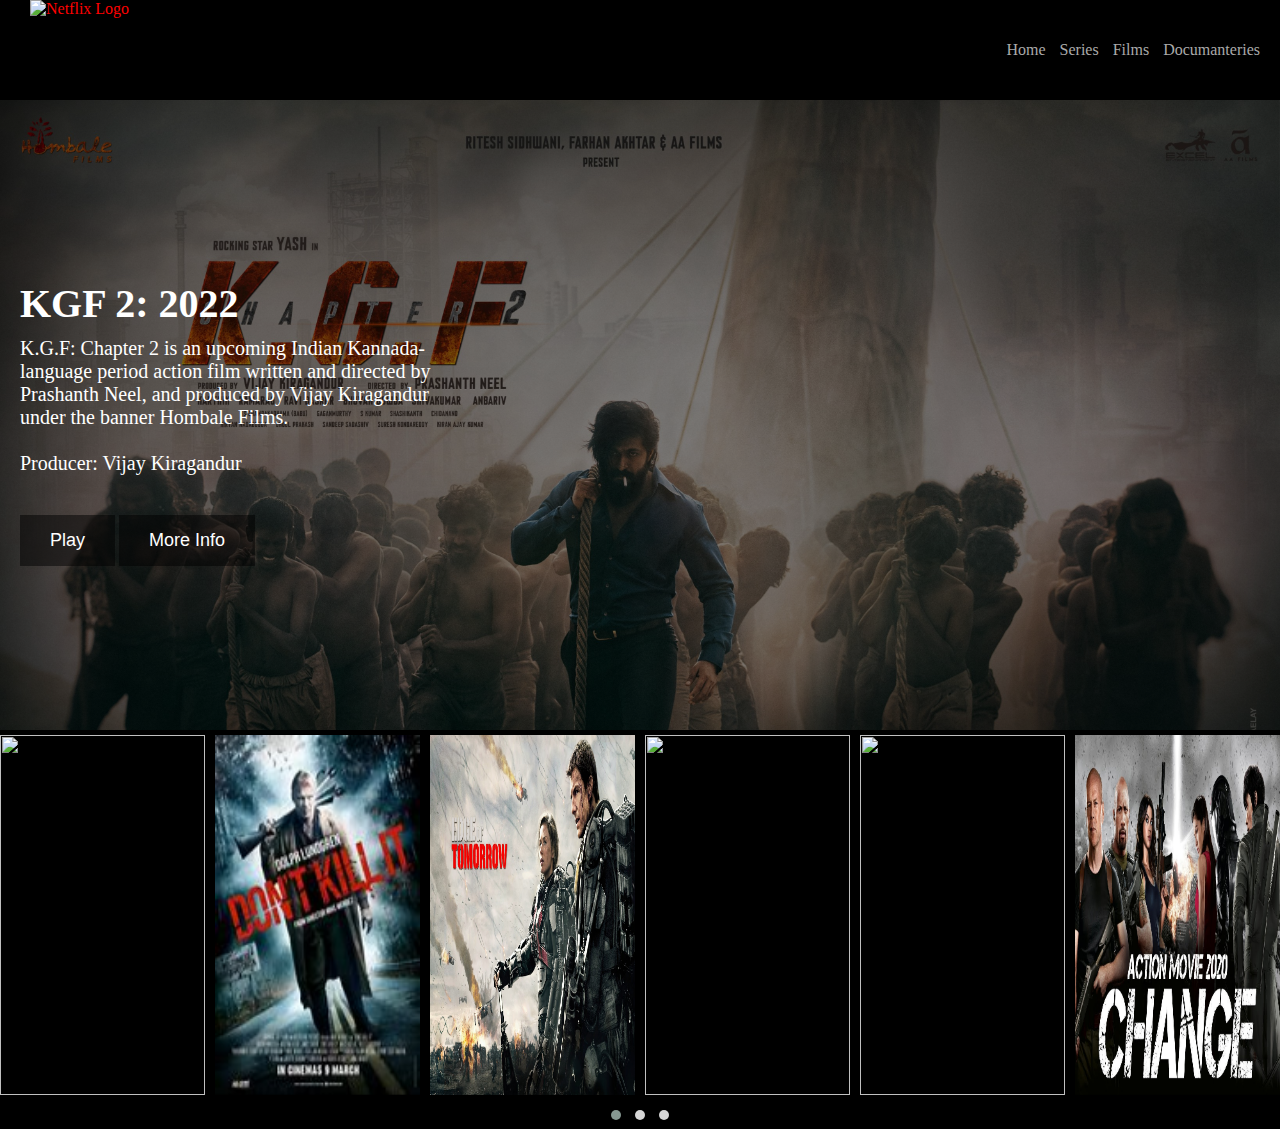
==== index.html @ 9ec446a5 "first  commit" ====
<!DOCTYPE html>
<html lang="en">

<head>
    <meta charset="UTF-8">
    <meta http-equiv="X-UA-Compatible" content="IE-edge">
    <meta name="viewport" content="width=device-width, initial-scale=1.0">
  
    <link rel="stylesheet" type="text/css" href="./lib/css/main.css">
 
    <!-- Owl CSS for Carousel-->
    <link rel="stylesheet" href="./lib/css/owl/owl.carousel.min.css">
    <link rel="stylesheet" href="./lib/css/owl/owl.theme.default.min.css">
	<link rel="stylesheet" href="owlcarousel/owl.carousel.min.css">
	<link rel="stylesheet" href="owlcarousel/owl.theme.default.min.css">
    <!-- Responsive CSS -->
    <link rel="stylesheet" href="./lib/css/responsive.css">

    <!-- Font Awesome -->
    <script src="https://kit.fontawesome.com/a076d05399.js"></script>

    <!-- JQuery -->
    <script src="./lib/js/owl/jquery.min.js"></script>
	<script src="jquery.min.js"></script>
	<script src="owlcarousel/owl.carousel.min.js"></script>
    <!-- Owl JS for Carousel-->
    <script src="./lib/js/owl/owl.carousel.min.js"></script>

    <!-- Script JS -->
    <script src="./lib/js/owl/script.js"></script>

    <link rel="icon" type="image/x-icon" href="https://cdn-icons-png.flaticon.com/512/732/732228.png">
   
    <title>NETFLIX</title>

</head>

<body>
<script>
	$(document).ready(function(){
  $(".owl-carousel").owlCarousel({ items:6,
    // loop:true,
    margin:10,
    // autoplay:true,
    // autoplayTimeout:1000,
    // autoplayHoverPause:true
});
});
</script>
<header>  
<div class="container">
    <img class="logo" src="https://cdn-icons-png.flaticon.com/512/5977/5977590.png" alt="Netflix Logo" style="width:100px;height:100px;margin-left:10px;">
    
    <nav>
    <a href="#">Home</a>
    <a href="#">Series</a>
    <a href="#">Films</a>
    <a href="#">Documanteries</a>            
    </nav>

</div>
</header>




<main>
<div class="film-principal">
<div class="container">

<h2 class="title">KGF 2: 2022</h2>
<p class="description">K.G.F: Chapter 2 is an upcoming Indian Kannada-language period action film written and directed by Prashanth Neel, and produced by Vijay Kiragandur under the banner Hombale Films.
<br>
<br>
Producer: Vijay Kiragandur
</p>

<div class="buttons">

    <button class="button-watch">
    <i class="fas fa-play " style="color: black;"></i>
    Play
    </button>  
    
    <button class="button-watch">
        <i class="fas fa-info-circle"></i>
        More Info
        </button>   
</div>
</div>
</div>
</main>

<div class="carousel-films">
        <div class="owl-carousel owl-theme">

        <div class="item">
            <img class="box-film" src="./lib/img/1.jpg" alt="" />
        </div>

        <div class="item">
            <img class="box-film" src="./lib/img/2.jpg" alt="" />
        </div>

      

        <div class="item">
            <img class="box-film" src="./lib/img/4.jpg" alt="" />
        </div>

        <div class="item">
            <img class="box-film" src="./lib/img/5.jpg" alt="" />
        </div>

        <div class="item">
            <img class="box-film" src="./lib/img/8.jpg" alt="" />
        </div>


        <div class="item">
            <img class="box-film" src="./lib/img/7.jpg" alt="" />
        </div>
		<div class="item">
            <img class="box-film" src="./lib/img/9.webp" alt="" />
        </div>

        <div class="item">
            <img class="box-film" src="./lib/img/10.webp" alt="" />
        </div>

        <div class="item">
            <img class="box-film" src="./lib/img/11.webp" alt="" />
        </div>


      
		<div class="item">
            <img class="box-film" src="./lib/img/13.webp" alt="" />
        </div>

        <div class="item">
            <img class="box-film" src="./lib/img/14.jpg" alt="" />
        </div>

        <div class="item">
            <img class="box-film" src="./lib/img/15.jpg" alt="" />
        </div>


        <div class="item">
            <img class="box-film" src="./lib/img/16.webp" alt="" />
        </div>
		<div class="item">
            <img class="box-film" src="./lib/img/17.webp" alt="" />
        </div>

        <div class="item">
            <img class="box-film" src="./lib/img/18.webp" alt="" />
        </div>

       
    </div>
</div>




</body>

</html>
---- lib/css/main.css ----
*{
    margin:0;
    padding:0;
    box-sizing: border-box;   
}

body{
background-color: black;
color: white;
}

header .container{
    display: flex;
    align-items: center;
    justify-content: space-between;
    color: red;
}

/*
# DOM MODEL:
#        header
#      container
#    logo   nav
#            a a a a
*/

header nav a {
    text-decoration: none;
    color: #aaa;
    margin-right: 10px;
}

header nav a:hover{
    color: dodgerblue;
}


.film-principal{
    font-size: 16px;
    background-image: linear-gradient(rgba(0,0,0,0.5), rgba(0,0,0,0.5) 100%),url("../img/bgg.jpg");
     height: 70vh; 
     display: flex;
     flex-direction: column;
     justify-content: center;
     align-items: flex-start;
     background-size: cover;
}

.film-principal .description{
    margin-top: 10px;
    margin-bottom: 40px;
    font-size: 20px;
}

.film-principal .title{
    margin-top: 15px;
    font-size: 40px;
}

.button-watch{
    background-color: rgba(0,0,0,0.5);
    border: none;
    color: white;
    cursor: pointer;
    font-size: 18px;
    padding: 15px 30px;
}

.button-watch:hover{
    background-color: dodgerblue;
    color: black;
}

.container{
    margin-left: 20px;
    margin-right: 10px;
}

.film-principal .container{
    width: 70%;
}


.box-film{
    height: 40vh;
    width: 100%;
    display: block;
    cursor: pointer;
    display: flex;
    flex: row;
}

.carousel-films{
    margin-top: 5px;
}
---- lib/css/responsive.css ----
@media screen and (max-width: 700px){
    header .container{
        display: flex;
        flex-direction: column;
    }
}

@media screen and (min-width: 1000px){
    .description{
        width: 50%;
    }
}
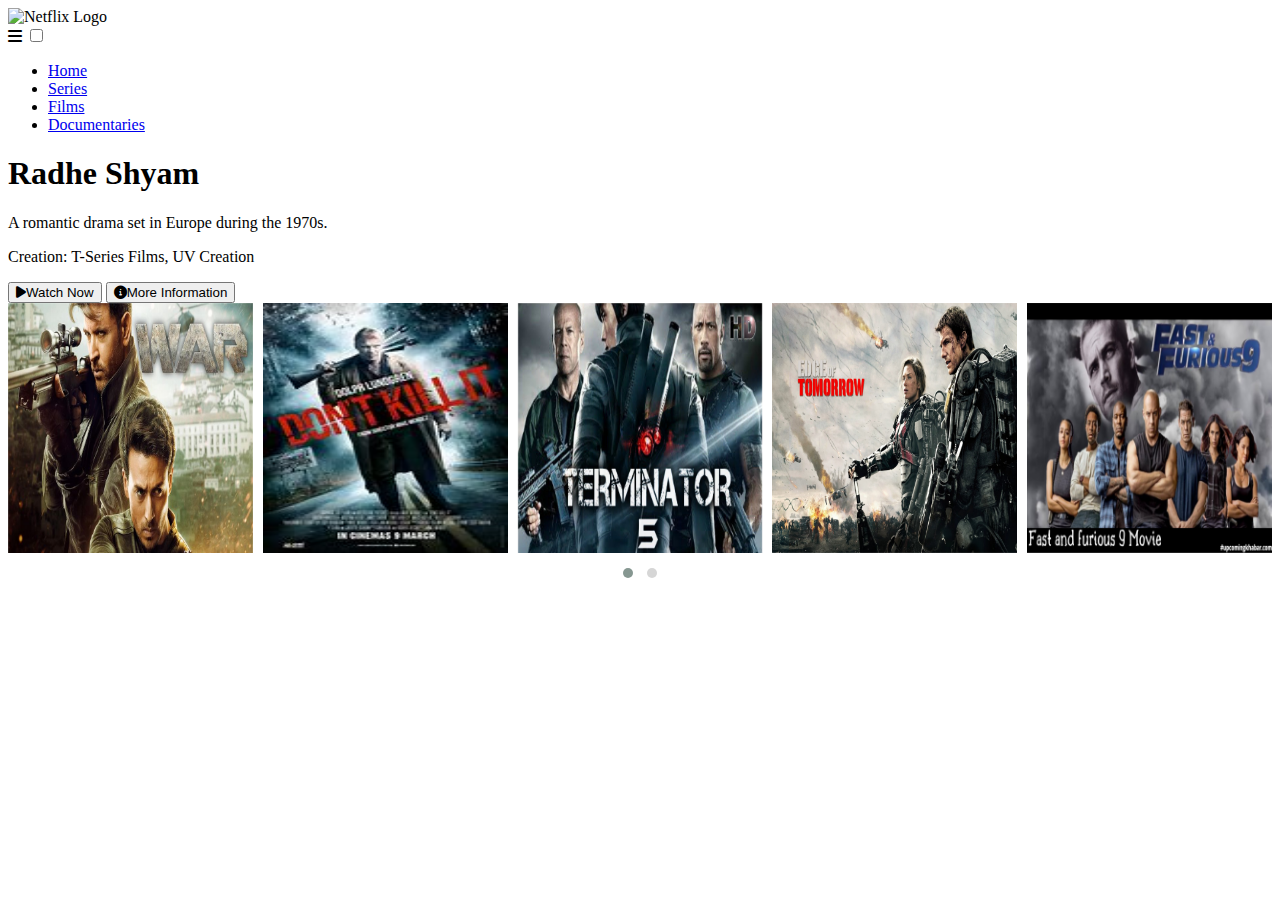
==== commit 025ae031: "first commit" ====
--- a/index.html
+++ b/index.html
@@ -1,170 +1,96 @@
 <!DOCTYPE html>
 <html lang="en">
-
 <head>
     <meta charset="UTF-8">
-    <meta http-equiv="X-UA-Compatible" content="IE-edge">
+    <meta http-equiv="X-UA-Compatible" content="IE=edge">
     <meta name="viewport" content="width=device-width, initial-scale=1.0">
-  
-    <link rel="stylesheet" type="text/css" href="./lib/css/main.css">
- 
-    <!-- Owl CSS for Carousel-->
-    <link rel="stylesheet" href="./lib/css/owl/owl.carousel.min.css">
-    <link rel="stylesheet" href="./lib/css/owl/owl.theme.default.min.css">
-	<link rel="stylesheet" href="owlcarousel/owl.carousel.min.css">
-	<link rel="stylesheet" href="owlcarousel/owl.theme.default.min.css">
+
+    <!-- Montserrat Google Font-->
+    <link rel="preconnect" href="https://fonts.googleapis.com">
+    <link rel="preconnect" href="https://fonts.gstatic.com" crossorigin>
+    <link href="https://fonts.googleapis.com/css2?family=Montserrat:wght@500;600;700;800&display=swap" rel="stylesheet">
+
+    <!-- Favicon -->
+    <link rel="icon" type="image/x-icon" href="https://cdn-icons-png.flaticon.com/512/732/732228.png">
+
+    <!-- Font Awesome CSS -->
+    <link rel="stylesheet" href="https://cdnjs.cloudflare.com/ajax/libs/font-awesome/6.0.0/css/all.min.css" />
+
+    <!-- OWL Carousel CSS -->
+    <link rel="stylesheet" href="https://cdnjs.cloudflare.com/ajax/libs/OwlCarousel2/2.3.4/assets/owl.carousel.min.css" integrity="sha512-tS3S5qG0BlhnQROyJXvNjeEM4UpMXHrQfTGmbQ1gKmelCxlSEBUaxhRBj/EFTzpbP4RVSrpEikbmdJobCvhE3g==" crossorigin="anonymous" referrerpolicy="no-referrer"/>
+    <link rel="stylesheet" href="https://cdnjs.cloudflare.com/ajax/libs/OwlCarousel2/2.3.4/assets/owl.theme.default.min.css" integrity="sha512-sMXtMNL1zRzolHYKEujM2AqCLUR9F2C4/05cdbxjjLSRvMQIciEPCQZo++nk7go3BtSuK9kfa/s+a4f4i5pLkw==" crossorigin="anonymous" referrerpolicy="no-referrer"/>
+    
+    <!-- Basic CSS-->
+    <link rel="stylesheet" href="./lib/CSS/main.css">
+
     <!-- Responsive CSS -->
-    <link rel="stylesheet" href="./lib/css/responsive.css">
-
-    <!-- Font Awesome -->
-    <script src="https://kit.fontawesome.com/a076d05399.js"></script>
-
-    <!-- JQuery -->
-    <script src="./lib/js/owl/jquery.min.js"></script>
-	<script src="jquery.min.js"></script>
-	<script src="owlcarousel/owl.carousel.min.js"></script>
-    <!-- Owl JS for Carousel-->
-    <script src="./lib/js/owl/owl.carousel.min.js"></script>
-
-    <!-- Script JS -->
-    <script src="./lib/js/owl/script.js"></script>
-
-    <link rel="icon" type="image/x-icon" href="https://cdn-icons-png.flaticon.com/512/732/732228.png">
-   
-    <title>NETFLIX</title>
+    <link rel="stylesheet" href="./lib/CSS/responsive.css">
+        
+    <title>Netflix</title>
 
 </head>
+<body>
 
-<body>
-<script>
-	$(document).ready(function(){
-  $(".owl-carousel").owlCarousel({ items:6,
-    // loop:true,
-    margin:10,
-    // autoplay:true,
-    // autoplayTimeout:1000,
-    // autoplayHoverPause:true
-});
-});
-</script>
-<header>  
-<div class="container">
-    <img class="logo" src="https://cdn-icons-png.flaticon.com/512/5977/5977590.png" alt="Netflix Logo" style="width:100px;height:100px;margin-left:10px;">
-    
     <nav>
-    <a href="#">Home</a>
-    <a href="#">Series</a>
-    <a href="#">Films</a>
-    <a href="#">Documanteries</a>            
+        <div class="logo-menu">           
+            <img src="https://cdn-icons-png.flaticon.com/512/5977/5977590.png" alt="Netflix Logo">
+            
+            <div class="menu">
+                <label for="toggle"><i class="fas fa-bars" id="menu-bar"></i></label>
+                <input type="checkbox" id="toggle"/>
+                <ul id="menu-item">
+                    <li><a href="#">Home</a></li>
+                    <li><a href="#">Series</a></li>
+                    <li><a href="#">Films</a></li>
+                    <li><a href="#">Documentaries</a></li>
+                </ul>
+            </div>
+
+        </div>
     </nav>
-
-</div>
-</header>
-
-
 
 
 <main>
-<div class="film-principal">
-<div class="container">
+        <div class="banner">
+           <h1 class="title">Radhe Shyam</h1>
+           <p class="description1">A romantic drama set in Europe during the 1970s.</p>
+           <p class="description2">Creation: T-Series Films, UV Creation</p>
 
-<h2 class="title">KGF 2: 2022</h2>
-<p class="description">K.G.F: Chapter 2 is an upcoming Indian Kannada-language period action film written and directed by Prashanth Neel, and produced by Vijay Kiragandur under the banner Hombale Films.
-<br>
-<br>
-Producer: Vijay Kiragandur
-</p>
+            <div class="btn-grp">
+                <button role="button">
+                    <i class="fas fa-play"></i>Watch Now
+                </button>
 
-<div class="buttons">
+                <button role="button">
+                    <i class="fas fa-info-circle"></i>More Information
+                </button>
+            </div>
 
-    <button class="button-watch">
-    <i class="fas fa-play " style="color: black;"></i>
-    Play
-    </button>  
-    
-    <button class="button-watch">
-        <i class="fas fa-info-circle"></i>
-        More Info
-        </button>   
-</div>
-</div>
-</div>
+        </div>
+
 </main>
 
-<div class="carousel-films">
-        <div class="owl-carousel owl-theme">
-
-        <div class="item">
-            <img class="box-film" src="./lib/img/1.jpg" alt="" />
-        </div>
-
-        <div class="item">
-            <img class="box-film" src="./lib/img/2.jpg" alt="" />
-        </div>
-
-      
-
-        <div class="item">
-            <img class="box-film" src="./lib/img/4.jpg" alt="" />
-        </div>
-
-        <div class="item">
-            <img class="box-film" src="./lib/img/5.jpg" alt="" />
-        </div>
-
-        <div class="item">
-            <img class="box-film" src="./lib/img/8.jpg" alt="" />
-        </div>
-
-
-        <div class="item">
-            <img class="box-film" src="./lib/img/7.jpg" alt="" />
-        </div>
-		<div class="item">
-            <img class="box-film" src="./lib/img/9.webp" alt="" />
-        </div>
-
-        <div class="item">
-            <img class="box-film" src="./lib/img/10.webp" alt="" />
-        </div>
-
-        <div class="item">
-            <img class="box-film" src="./lib/img/11.webp" alt="" />
-        </div>
-
-
-      
-		<div class="item">
-            <img class="box-film" src="./lib/img/13.webp" alt="" />
-        </div>
-
-        <div class="item">
-            <img class="box-film" src="./lib/img/14.jpg" alt="" />
-        </div>
-
-        <div class="item">
-            <img class="box-film" src="./lib/img/15.jpg" alt="" />
-        </div>
-
-
-        <div class="item">
-            <img class="box-film" src="./lib/img/16.webp" alt="" />
-        </div>
-		<div class="item">
-            <img class="box-film" src="./lib/img/17.webp" alt="" />
-        </div>
-
-        <div class="item">
-            <img class="box-film" src="./lib/img/18.webp" alt="" />
-        </div>
-
-       
+<div class="c-part">
+    <div class="owl-carousel owl-theme">
+        <div> <a href="https://www.youtube.com/watch?v=tQ0mzXRk-oM"><img src="./lib/img/1.jpg" alt="1" width="250px" height="250px"> </div></a>
+        <div> <a href="https://www.youtube.com/watch?v=-IkFe1rHvxU"><img src="./lib/img/2.jpg" alt="2"width="250px" height="250px"> </div></a>
+        <div> <a href="https://www.youtube.com/watch?v=eOrNdBpGMv8"><img src="./lib/img/3.jpg" alt="3"width="250px" height="250px"> </div></a>
+        <div> <a href="https://www.youtube.com/watch?v=vw61gCe2oqI"><img src="./lib/img/4.jpg" alt="4"width="250px" height="250px"> </div></a>
+        <div> <a href="https://www.youtube.com/watch?v=FqAjVAf5fNA"><img src="./lib/img/5.png" alt="5"width="250px" height="250px"> </div></a>
+        <div> <a href="https://www.youtube.com/watch?v=vvFybpmyB9E"><img src="./lib/img/6.jpg" alt="6"width="250px" height="250px"> </div></a>
+        <div> <a href="https://www.youtube.com/watch?v=JfVOs4VSpmA"><img src="./lib/img/7.jpg" alt="7"width="250px" height="250px"> </div></a>
     </div>
 </div>
 
 
+    <!-- jQuery -->
+    <script src="https://cdnjs.cloudflare.com/ajax/libs/jquery/3.6.0/jquery.min.js"></script>
 
+    <!-- OWL Carousel JS -->
+    <script src="https://cdnjs.cloudflare.com/ajax/libs/OwlCarousel2/2.3.4/owl.carousel.min.js" integrity="sha512-bPs7Ae6pVvhOSiIcyUClR7/q2OAsRiovw4vAkX+zJbw3ShAeeqezq50RIIcIURq7Oa20rW2n2q+fyXBNcU9lrw==" crossorigin="anonymous" referrerpolicy="no-referrer"></script>
 
+    <!-- Basic JS -->
+    <script src="/lib/JS/index.js"></script>
 </body>
+</html>
 
-</html>